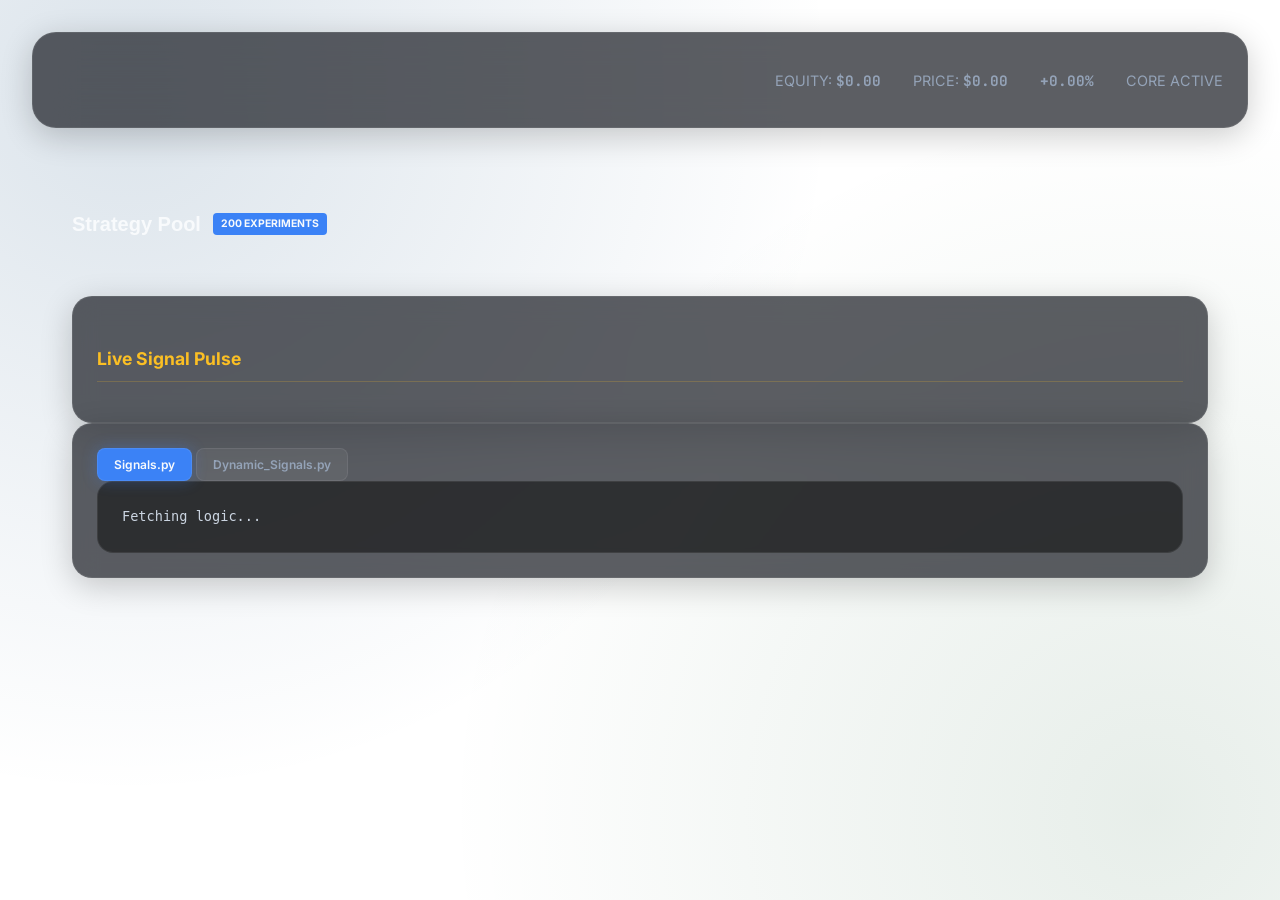
==== static/index.html @ 5e27ceee "feat: Institutional Quant Lab - Glassmorphic UI, 50+ Metrics, HF Scalping, De-complected Data" ====
<!DOCTYPE html>
<html lang="en">
<head>
    <meta charset="UTF-8">
    <meta name="viewport" content="width=device-width, initial-scale=1.0">
    <title>Institutional Trading Lab</title>
    <link rel="preconnect" href="https://fonts.googleapis.com">
    <link rel="preconnect" href="https://fonts.gstatic.com" crossorigin>
    <link href="https://fonts.googleapis.com/css2?family=Inter:wght@400;500;600;700;800&family=JetBrains+Mono:wght@400;700&display=swap" rel="stylesheet">
    <link rel="stylesheet" href="style.css">
</head>
<body>
    <div class="container">
        <header>
            <div class="logo">
                <h1>QuantLab<span>_Hickey</span></h1>
            </div>
            <div class="stats-bar">
                <div class="stat-item">EQUITY: <span id="balance-display">$0.00</span></div>
                <div class="stat-item">PRICE: <span id="last-price">$0.00</span></div>
                <div class="stat-item" id="price-change-container"><span id="price-change">+0.00%</span></div>
                <div class="stat-item" id="bot-status">CORE ACTIVE</div>
            </div>
        </header>

        <main>
            <section class="leaderboard">
                <div class="section-header">
                    <h2>Strategy Pool <span class="badge" id="experiment-badge">200 EXPERIMENTS</span></h2>
                </div>
                <div class="grid" id="experiment-list">
                    <!-- Strategy Cards injected here -->
                </div>
            </section>

            <div class="details-grid">
                <section class="panel glass pulse-monitor">
                    <h3>Live Signal Pulse</h3>
                    <div class="pulse-grid" id="pulse-grid">
                        <!-- Top signals pulsed here -->
                    </div>
                </section>

                <section class="panel glass code-monitor">
                    <div class="tabs">
                        <button class="tab-btn active" data-tab="static">Signals.py</button>
                        <button class="tab-btn" data-tab="dynamic">Dynamic_Signals.py</button>
                    </div>
                    <pre id="strategy-code">Fetching logic...</pre>
                </section>
            </div>
        </main>
    </div>

    <!-- Strategy Modal -->
    <div id="strategy-modal" class="modal">
        <div class="modal-content">
            <header class="modal-header">
                <h2 id="modal-title">Strategy Detail</h2>
                <button class="close-btn" id="close-modal">&times;</button>
            </header>
            <div class="modal-scroll">
                <div id="modal-stats"></div>
                <h3>Logic Architecture</h3>
                <pre id="modal-code"></pre>
            </div>
        </div>
    </div>

    <script src="app.js"></script>
</body>
</html>
---- static/style.css ----
:root {
    --bg-color: #0c0e12;
    --glass-bg: rgba(23, 27, 34, 0.7);
    --glass-border: rgba(255, 255, 255, 0.08);
    --accent-color: #3b82f6;
    --accent-glow: rgba(59, 130, 246, 0.3);
    --text-primary: #f8fafc;
    --text-secondary: #94a3b8;
    --success: #10b981;
    --danger: #ef4444;
}

* {
    margin: 0;
    padding: 0;
    box-sizing: border-box;
    font-family: 'Inter', sans-serif;
}

body {
    background-color: var(--bg-dark);
    color: var(--text-primary);
    font-family: 'Inter', -apple-system, system-ui, sans-serif;
    line-height: 1.6;
    overflow-x: hidden;
    background-image: 
        radial-gradient(circle at 10% 10%, oklch(40% 0.1 250 / 0.15) 0%, transparent 50%),
        radial-gradient(circle at 90% 90%, oklch(40% 0.1 150 / 0.1) 0%, transparent 50%);
    min-height: 100vh;
}

.container {
    max-width: 1400px;
    margin: 0 auto;
    padding: 2rem;
}

header {
    display: flex;
    justify-content: space-between;
    align-items: center;
    margin-bottom: 3rem;
    padding: 1.5rem;
    background: var(--glass-bg);
    backdrop-filter: blur(20px);
    border: 1px solid var(--glass-border);
    border-radius: 24px;
    box-shadow: 0 8px 32px oklch(0% 0 0 / 0.2);
}

h1 {
    font-size: 1.8rem;
    font-weight: 800;
    letter-spacing: -0.02em;
    background: linear-gradient(to right, var(--text-primary), var(--accent-blue));
    -webkit-background-clip: text;
    -webkit-text-fill-color: transparent;
}

.stats-bar {
    display: flex;
    gap: 2rem;
    font-size: 0.9rem;
    color: var(--text-secondary);
}

.stat-item span {
    color: var(--accent-blue);
    font-weight: 700;
    font-family: 'JetBrains Mono', monospace;
}

/* Strategy Grid */
.grid {
    display: grid;
    grid-template-columns: repeat(auto-fill, minmax(320px, 1fr));
    gap: 1.5rem;
}

.strategy-card {
    background: var(--glass-bg);
    backdrop-filter: blur(16px);
    border: 1px solid var(--glass-border);
    border-radius: 20px;
    padding: 1.5rem;
    transition: all 0.4s cubic-bezier(0.23, 1, 0.32, 1);
    cursor: pointer;
    position: relative;
    overflow: hidden;
}

.strategy-card:hover {
    transform: translateY(-8px) scale(1.02);
    border-color: var(--accent-blue);
    box-shadow: 0 12px 40px var(--glow-blue);
}

.strategy-card::before {
    content: '';
    position: absolute;
    top: 0; left: 0; width: 100%; height: 4px;
    background: linear-gradient(90deg, transparent, var(--accent-blue), transparent);
    opacity: 0;
    transition: opacity 0.3s;
}

.strategy-card:hover::before { opacity: 1; }

.card-header {
    display: flex;
    justify-content: space-between;
    align-items: center;
    margin-bottom: 1rem;
}

.card-header h3 {
    font-size: 1.1rem;
    font-weight: 700;
    color: var(--accent-blue);
}

.strategy-desc {
    font-size: 0.85rem;
    color: var(--text-secondary);
    margin-bottom: 1rem;
    display: -webkit-box;
    -webkit-line-clamp: 2;
    -webkit-box-orient: vertical;
    overflow: hidden;
}

.chart-mini {
    height: 40px;
    margin-bottom: 1rem;
    background: oklch(0% 0 0 / 0.1);
    border-radius: 8px;
}

.metrics {
    display: flex;
    justify-content: space-between;
    gap: 1rem;
}

.metric {
    display: flex;
    flex-direction: column;
}

.metric .label {
    font-size: 0.7rem;
    text-transform: uppercase;
    letter-spacing: 0.05em;
    color: var(--text-secondary);
}

.metric .value {
    font-size: 1rem;
    font-weight: 700;
    font-family: 'JetBrains Mono', monospace;
}

.pnl-pos { color: var(--accent-green); }
.pnl-neg { color: var(--accent-red); }

/* Pulse Indicators */
.pulse {
    width: 10px;
    height: 10px;
    border-radius: 50%;
    background: var(--text-secondary);
}

.pulse.buy { 
    background: var(--accent-green); 
    box-shadow: 0 0 12px var(--accent-green);
    animation: pulse-glow 1s infinite;
}

.pulse.sell { 
    background: var(--accent-red); 
    box-shadow: 0 0 12px var(--accent-red);
    animation: pulse-glow 1s infinite;
}

@keyframes pulse-glow {
    0% { transform: scale(1); opacity: 1; }
    50% { transform: scale(1.4); opacity: 0.6; }
    100% { transform: scale(1); opacity: 1; }
}

/* Modal */
.modal {
    display: none;
    position: fixed;
    top: 0; left: 0; width: 100%; height: 100%;
    background: oklch(0% 0 0 / 0.8);
    backdrop-filter: blur(10px);
    z-index: 1000;
}

.modal-content {
    background: var(--bg-dark);
    border: 1px solid var(--glass-border);
    border-radius: 32px;
    width: 90%;
    max-width: 900px;
    margin: 5vh auto;
    padding: 2.5rem;
    max-height: 90vh;
    display: flex;
    flex-direction: column;
}

.modal-header {
    display: flex;
    justify-content: space-between;
    align-items: center;
    margin-bottom: 2rem;
}

.modal-scroll {
    overflow-y: auto;
    padding-right: 1rem;
}

.stats-grid {
    display: grid;
    grid-template-columns: repeat(auto-fill, minmax(180px, 1fr));
    gap: 1rem;
    margin: 2rem 0;
}

.stat-card.mini {
    padding: 1rem;
    border-radius: 16px;
    background: var(--glass-bg);
}

pre {
    background: oklch(10% 0 0 / 0.5);
    padding: 1.5rem;
    border-radius: 16px;
    font-family: 'JetBrains Mono', monospace;
    font-size: 0.9rem;
    color: var(--accent-blue);
    overflow-x: auto;
    border: 1px solid var(--glass-border);
}

.close-btn {
    background: none;
    border: none;
    color: var(--text-secondary);
    font-size: 2rem;
    cursor: pointer;
}

@keyframes pulse {
    0% { opacity: 0.8; }
    50% { opacity: 1; }
    100% { opacity: 0.8; }
}

main {
    flex: 1;
    max-width: 1200px;
    width: 100%;
    margin: 0 auto;
    padding: 2rem;
    display: flex;
    flex-direction: column;
    gap: 2rem;
}

.glass {
    background: var(--glass-bg);
    backdrop-filter: blur(12px);
    border: 1px solid var(--glass-border);
    border-radius: 1.25rem;
    padding: 1.5rem;
    box-shadow: 0 8px 32px rgba(0, 0, 0, 0.2);
}

.hero-stats {
    display: grid;
    grid-template-columns: repeat(auto-fit, minmax(280px, 1fr));
    gap: 1.5rem;
}

.stat-card {
    display: flex;
    flex-direction: column;
    gap: 0.5rem;
}

.stat-card.highlight {
    border-color: rgba(59, 130, 246, 0.3);
    box-shadow: 0 8px 32px rgba(59, 130, 246, 0.1);
}

.label {
    font-size: 0.75rem;
    font-weight: 600;
    text-transform: uppercase;
    letter-spacing: 0.1em;
    color: var(--text-secondary);
}

.value {
    font-family: 'Outfit', sans-serif;
    font-size: 2.25rem;
    font-weight: 700;
    letter-spacing: -0.01em;
}

.change {
    font-size: 0.875rem;
    font-weight: 600;
}

.change.up { color: var(--success); }
.change.down { color: var(--danger); }

.experiment-tracker {
    display: flex;
    flex-direction: column;
    gap: 1.5rem;
}

.experiment-grid {
    display: grid;
    grid-template-columns: repeat(auto-fill, minmax(300px, 1fr));
    gap: 1.5rem;
    max-height: 800px;
    overflow-y: auto;
    padding-right: 1rem;
}

.experiment-card.top-performer {
    border-color: #fbbf24;
    box-shadow: 0 0 20px rgba(251, 191, 36, 0.15);
}

.rank-badge {
    position: absolute;
    top: -10px;
    left: -10px;
    background: #fbbf24;
    color: #0c0e12;
    font-weight: 800;
    font-size: 0.7rem;
    padding: 0.2rem 0.5rem;
    border-radius: 6px;
    box-shadow: 0 4px 12px rgba(251, 191, 36, 0.3);
}

.experiment-card {
    position: relative;
    transition: transform 0.3s ease, box-shadow 0.3s ease;
}

.experiment-card:hover {
    transform: translateY(-5px);
    box-shadow: 0 12px 48px rgba(0, 0, 0, 0.3);
}

.card-header {
    display: flex;
    justify-content: space-between;
    align-items: center;
    margin-bottom: 1.5rem;
}

.strategy-title {
    font-family: 'Outfit', sans-serif;
    font-size: 1.15rem;
    font-weight: 700;
}

.action-badge {
    font-size: 0.7rem;
    font-weight: 800;
    padding: 0.25rem 0.6rem;
    border-radius: 6px;
    letter-spacing: 0.05em;
}

.action-badge.buy { background: var(--success); color: white; box-shadow: 0 0 15px rgba(16, 185, 129, 0.4); }
.action-badge.sell { background: var(--danger); color: white; box-shadow: 0 0 15px rgba(239, 68, 68, 0.4); }
.action-badge.hold { background: rgba(255, 255, 255, 0.1); color: var(--text-secondary); }

.card-stats {
    display: grid;
    grid-template-columns: 1fr 1fr;
    gap: 1rem;
}

.card-stat {
    display: flex;
    flex-direction: column;
    gap: 0.25rem;
}

.stat-pnl {
    font-family: 'Outfit', sans-serif;
    font-size: 1.5rem;
    font-weight: 600;
}

.pnl-up { color: var(--success); }
.pnl-down { color: var(--danger); }

.grid-layout {
    display: grid;
    grid-template-columns: 1fr 1fr;
    gap: 1.5rem;
}

.strategy-panel {
    grid-column: span 2;
}

.code-tabs {
    display: flex;
    gap: 1rem;
    margin-bottom: 1rem;
}

.tab-btn {
    background: rgba(255, 255, 255, 0.05);
    border: 1px solid var(--glass-border);
    padding: 0.5rem 1rem;
    border-radius: 8px;
    color: var(--text-secondary);
    cursor: pointer;
    font-size: 0.75rem;
    font-weight: 600;
    transition: all 0.3s ease;
}

.tab-btn.active {
    background: var(--accent-color);
    color: var(--text-primary);
    box-shadow: 0 0 15px var(--accent-glow);
}

.code-viewer {
    background: rgba(0, 0, 0, 0.4);
    border-radius: 0.75rem;
    padding: 1rem;
    max-height: 400px;
    overflow-y: auto;
    border: 1px solid var(--glass-border);
}

#strategy-code {
    font-family: 'Monaco', 'Consolas', monospace;
    font-size: 0.85rem;
    color: #cbd5e1;
    white-space: pre-wrap;
    line-height: 1.6;
}

.badge.dynamic {
    background: linear-gradient(90deg, #8b5cf6, #3b82f6);
}

.raw-state-panel {
    grid-column: span 2;
}

h2 {
    font-family: 'Outfit', sans-serif;
    font-size: 1.25rem;
    margin-bottom: 1.5rem;
    display: flex;
    align-items: center;
    gap: 0.75rem;
}

.badge {
    font-size: 0.65rem;
    background: var(--accent-color);
    padding: 0.15rem 0.5rem;
    border-radius: 4px;
    text-transform: uppercase;
}

.signal-grid {
    display: flex;
    flex-direction: column;
    gap: 2rem;
}

.signal-item {
    display: flex;
    flex-direction: column;
    gap: 0.75rem;
}

.signal-gauge {
    height: 8px;
    background: rgba(255, 255, 255, 0.05);
    border-radius: 4px;
    overflow: hidden;
}

.gauge-fill {
    height: 100%;
    background: linear-gradient(90deg, var(--danger), var(--accent-color), var(--success));
    transition: width 1s cubic-bezier(0.4, 0, 0.2, 1);
}

.modal-stats-grid {
    display: grid;
    grid-template-columns: repeat(auto-fit, minmax(130px, 1fr));
    gap: 0.8rem;
    margin-bottom: 1.5rem;
}

.stat-card.mini {
    padding: 0.8rem;
    min-height: 60px;
}

.stat-card.full-width {
    grid-column: 1 / -1;
}

h3 {
    margin: 1.5rem 0 1rem 0;
    font-size: 1.1rem;
    color: #fbbf24;
    border-bottom: 1px solid rgba(251, 191, 36, 0.2);
    padding-bottom: 0.5rem;
}

.signal-value {
    font-family: 'Outfit', sans-serif;
    font-size: 1.5rem;
    font-weight: 600;
}

.trace-container {
    background: rgba(0, 0, 0, 0.3);
    border-radius: 0.75rem;
    padding: 1rem;
    max-height: 200px;
    overflow-y: auto;
}

pre {
    font-family: 'Monaco', 'Consolas', monospace;
    font-size: 0.8rem;
    color: #a5b4fc;
    white-space: pre-wrap;
    line-height: 1.5;
}

footer {
    padding: 2rem;
    text-align: center;
    border-top: 1px solid var(--glass-border);
    color: var(--text-secondary);
    font-size: 0.8rem;
    background: rgba(12, 14, 18, 0.5);
}

@media (max-width: 768px) {
    .grid-layout {
        grid-template-columns: 1fr;
    }
    .raw-state-panel {
        grid-column: span 1;
    }
}
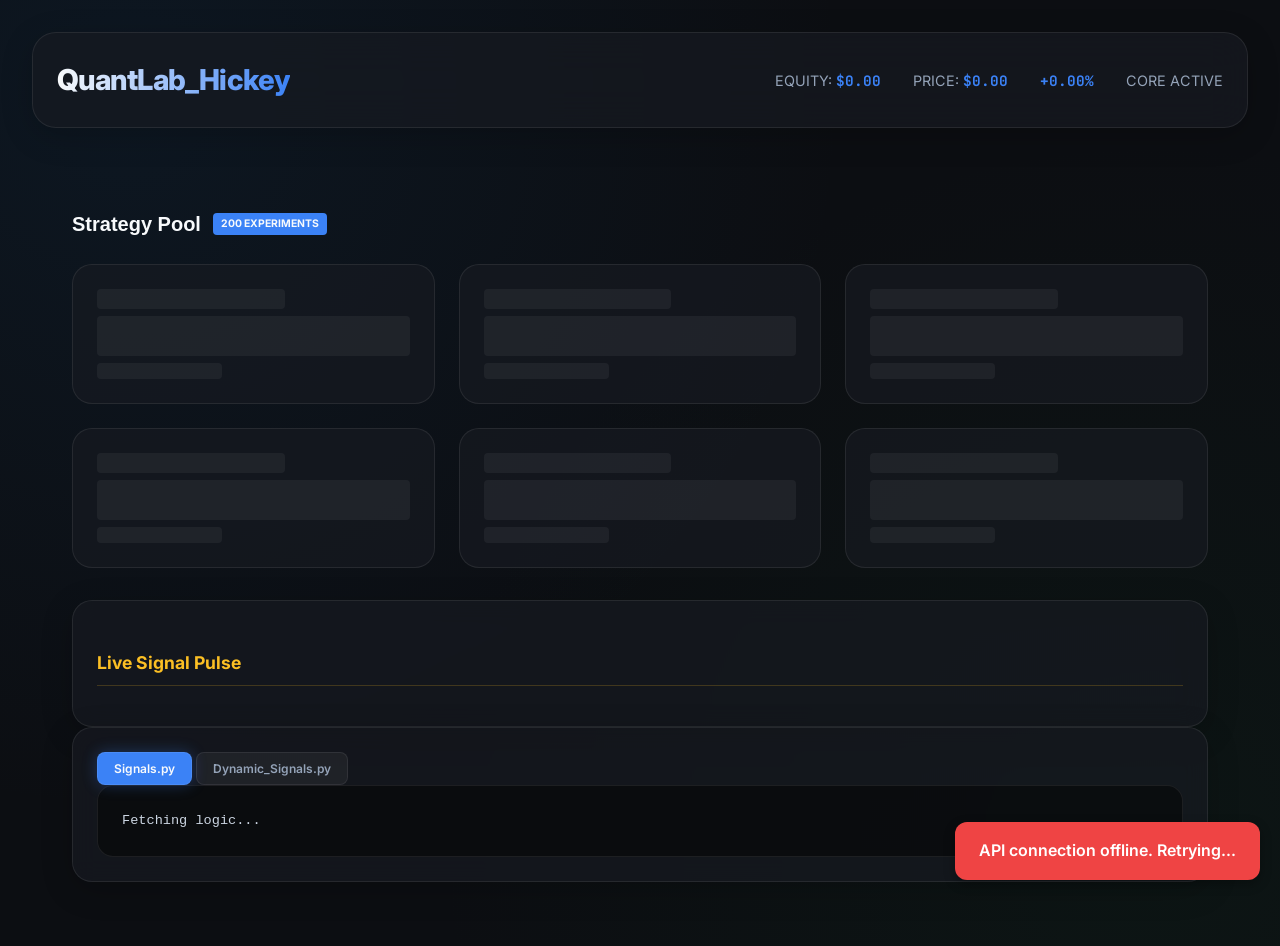
==== commit 4ac61a8e: "Implement Week 3 changes: Onboarding README.md & .env.example, GitHub Actions CI/CD test workflow, n" ====
--- a/static/index.html
+++ b/static/index.html
@@ -3,6 +3,7 @@
 <head>
     <meta charset="UTF-8">
     <meta name="viewport" content="width=device-width, initial-scale=1.0">
+    <meta name="description" content="Tradeer QuantLab Dashboard - Real-time cryptocurrency trading strategies, evolutionary strategy pool analytics, and signal code monitoring.">
     <title>Institutional Trading Lab</title>
     <link rel="preconnect" href="https://fonts.googleapis.com">
     <link rel="preconnect" href="https://fonts.gstatic.com" crossorigin>
@@ -30,6 +31,7 @@
                 </div>
                 <div class="grid" id="experiment-list">
                     <!-- Strategy Cards injected here -->
+                    <!-- Loading state skeleton cards can go here initially -->
                 </div>
             </section>
 
@@ -42,9 +44,9 @@
                 </section>
 
                 <section class="panel glass code-monitor">
-                    <div class="tabs">
-                        <button class="tab-btn active" data-tab="static">Signals.py</button>
-                        <button class="tab-btn" data-tab="dynamic">Dynamic_Signals.py</button>
+                    <div class="tabs" role="tablist">
+                        <button class="tab-btn active" role="tab" aria-selected="true" aria-controls="strategy-code" data-tab="static">Signals.py</button>
+                        <button class="tab-btn" role="tab" aria-selected="false" aria-controls="strategy-code" data-tab="dynamic">Dynamic_Signals.py</button>
                     </div>
                     <pre id="strategy-code">Fetching logic...</pre>
                 </section>
@@ -52,12 +54,12 @@
         </main>
     </div>
 
-    <!-- Strategy Modal -->
-    <div id="strategy-modal" class="modal">
+    <!-- Strategy Modal (HTML5 Dialog) -->
+    <dialog id="strategy-modal" class="modal">
         <div class="modal-content">
             <header class="modal-header">
                 <h2 id="modal-title">Strategy Detail</h2>
-                <button class="close-btn" id="close-modal">&times;</button>
+                <button class="close-btn" id="close-modal" aria-label="Close modal">&times;</button>
             </header>
             <div class="modal-scroll">
                 <div id="modal-stats"></div>
@@ -65,7 +67,7 @@
                 <pre id="modal-code"></pre>
             </div>
         </div>
-    </div>
+    </dialog>
 
     <script src="app.js"></script>
 </body>
--- a/static/style.css
+++ b/static/style.css
@@ -1,13 +1,18 @@
 :root {
     --bg-color: #0c0e12;
+    --bg-dark: #0c0e12;
     --glass-bg: rgba(23, 27, 34, 0.7);
     --glass-border: rgba(255, 255, 255, 0.08);
     --accent-color: #3b82f6;
+    --accent-blue: #3b82f6;
     --accent-glow: rgba(59, 130, 246, 0.3);
+    --glow-blue: rgba(59, 130, 246, 0.3);
     --text-primary: #f8fafc;
     --text-secondary: #94a3b8;
     --success: #10b981;
+    --accent-green: #10b981;
     --danger: #ef4444;
+    --accent-red: #ef4444;
 }
 
 * {
@@ -190,13 +195,19 @@
 }
 
 /* Modal */
-.modal {
-    display: none;
-    position: fixed;
-    top: 0; left: 0; width: 100%; height: 100%;
+dialog.modal {
+    background: transparent;
+    border: none;
+    padding: 0;
+    margin: auto;
+    max-width: 900px;
+    width: 90%;
+    color: var(--text-primary);
+}
+
+dialog.modal::backdrop {
     background: oklch(0% 0 0 / 0.8);
     backdrop-filter: blur(10px);
-    z-index: 1000;
 }
 
 .modal-content {
@@ -537,7 +548,7 @@
 }
 
 .signal-value {
-    font-family: 'Outfit', sans-serif;
+    font-family: 'Inter', sans-serif;
     font-size: 1.5rem;
     font-weight: 600;
 }
@@ -567,6 +578,17 @@
     background: rgba(12, 14, 18, 0.5);
 }
 
+dialog::backdrop {
+    background: rgba(0, 0, 0, 0.7);
+}
+
+dialog {
+    background: var(--bg-dark);
+    border: 1px solid var(--glass-border);
+    border-radius: 12px;
+    color: var(--text-primary);
+}
+
 @media (max-width: 768px) {
     .grid-layout {
         grid-template-columns: 1fr;
@@ -575,3 +597,54 @@
         grid-column: span 1;
     }
 }
+
+/* Tab/Focus Accessibility outline indicator */
+.tab-btn:focus-visible, .strategy-card:focus-visible, .close-btn:focus-visible {
+    outline: 2px solid var(--accent-blue);
+    outline-offset: 4px;
+}
+
+/* Skeleton Loading Loader Styles */
+.skeleton-card {
+    background: var(--glass-bg);
+    border: 1px solid var(--glass-border);
+    border-radius: 20px;
+    padding: 1.5rem;
+    height: 140px;
+    display: flex;
+    flex-direction: column;
+    justify-content: space-between;
+    position: relative;
+    overflow: hidden;
+}
+
+.skeleton-line {
+    background: rgba(255, 255, 255, 0.05);
+    height: 16px;
+    border-radius: 4px;
+    position: relative;
+    overflow: hidden;
+}
+
+.skeleton-line.title { width: 60%; height: 20px; }
+.skeleton-line.chart { width: 100%; height: 40px; }
+.skeleton-line.metric { width: 40%; }
+
+.skeleton-line::after {
+    content: "";
+    position: absolute;
+    top: 0; right: 0; bottom: 0; left: 0;
+    transform: translateX(-100%);
+    background-image: linear-gradient(
+        90deg,
+        rgba(255, 255, 255, 0) 0%,
+        rgba(255, 255, 255, 0.05) 20%,
+        rgba(255, 255, 255, 0.1) 60%,
+        rgba(255, 255, 255, 0) 100%
+    );
+    animation: shimmer 1.5s infinite;
+}
+
+@keyframes shimmer {
+    100% { transform: translateX(100%); }
+}
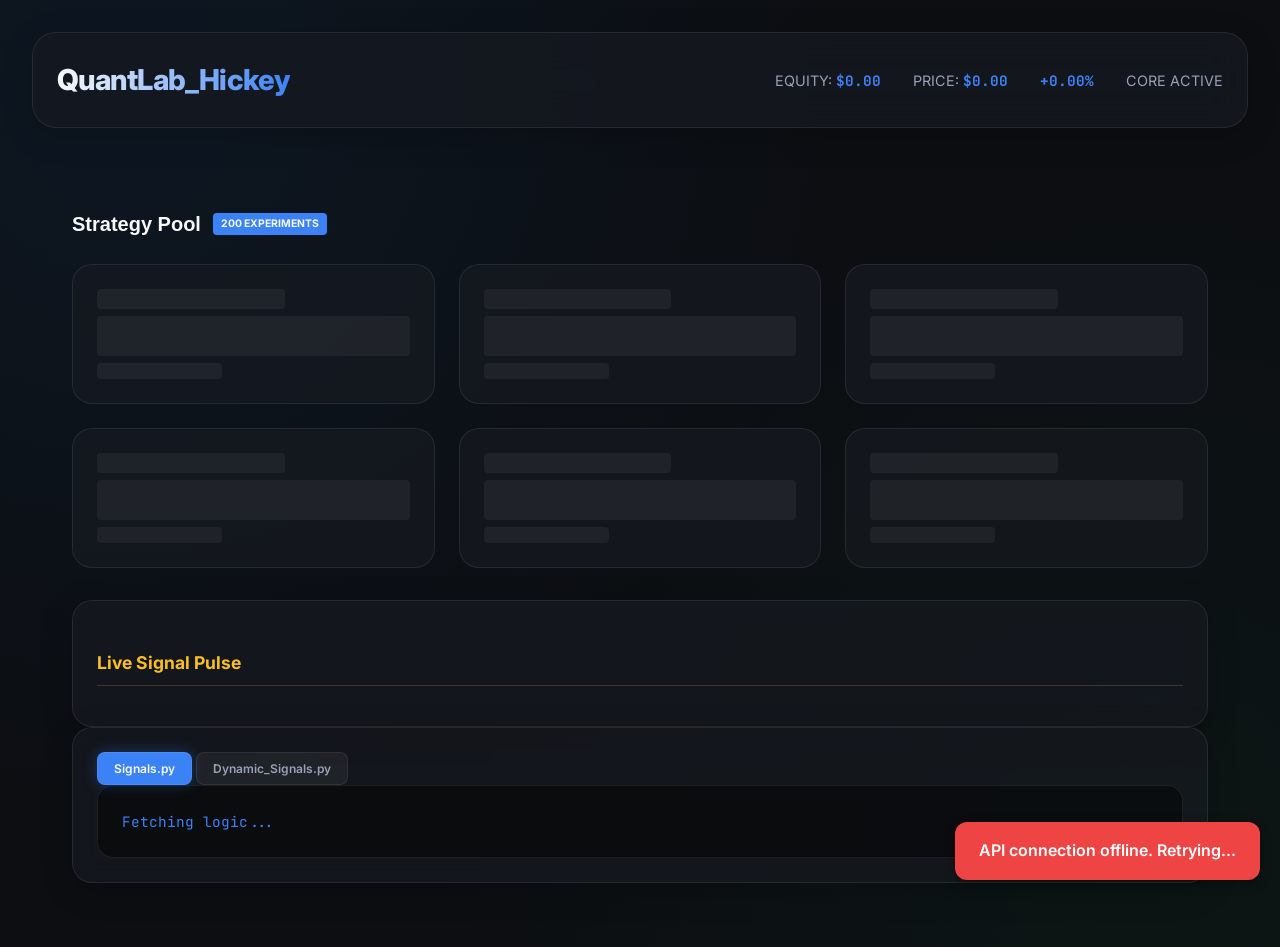
==== commit 2f619f41: "feat: restore API auth, sandbox safety, atomic log persistence, and update Babashka tests" ====
--- a/static/index.html
+++ b/static/index.html
@@ -5,12 +5,20 @@
     <meta name="viewport" content="width=device-width, initial-scale=1.0">
     <meta name="description" content="Tradeer QuantLab Dashboard - Real-time cryptocurrency trading strategies, evolutionary strategy pool analytics, and signal code monitoring.">
     <title>Institutional Trading Lab</title>
+    <link rel="icon" href="data:image/svg+xml,<svg xmlns=%22http://www.w3.org/2000/svg%22 viewBox=%220 0 100 100%22><text y=%22.9em%22 font-size=%2290%22>📈</text></svg>">
     <link rel="preconnect" href="https://fonts.googleapis.com">
     <link rel="preconnect" href="https://fonts.gstatic.com" crossorigin>
     <link href="https://fonts.googleapis.com/css2?family=Inter:wght@400;500;600;700;800&family=JetBrains+Mono:wght@400;700&display=swap" rel="stylesheet">
     <link rel="stylesheet" href="style.css">
 </head>
 <body>
+    <noscript>
+        <div style="padding: 2rem; text-align: center; color: #f8fafc; background: #0c0e12; min-height: 100vh;">
+            <h1>JavaScript Required</h1>
+            <p>This dashboard requires JavaScript to display real-time trading data. Please enable JavaScript in your browser settings.</p>
+        </div>
+    </noscript>
+
     <div class="container">
         <header>
             <div class="logo">
@@ -31,7 +39,6 @@
                 </div>
                 <div class="grid" id="experiment-list">
                     <!-- Strategy Cards injected here -->
-                    <!-- Loading state skeleton cards can go here initially -->
                 </div>
             </section>
 
@@ -44,11 +51,11 @@
                 </section>
 
                 <section class="panel glass code-monitor">
-                    <div class="tabs" role="tablist">
-                        <button class="tab-btn active" role="tab" aria-selected="true" aria-controls="strategy-code" data-tab="static">Signals.py</button>
-                        <button class="tab-btn" role="tab" aria-selected="false" aria-controls="strategy-code" data-tab="dynamic">Dynamic_Signals.py</button>
+                    <div class="tabs" role="tablist" aria-label="Signal code tabs">
+                        <button class="tab-btn active" role="tab" aria-selected="true" aria-controls="strategy-code-panel" data-tab="static">Signals.py</button>
+                        <button class="tab-btn" role="tab" aria-selected="false" aria-controls="strategy-code-panel" data-tab="dynamic">Dynamic_Signals.py</button>
                     </div>
-                    <pre id="strategy-code">Fetching logic...</pre>
+                    <pre id="strategy-code" role="tabpanel" aria-labelledby="strategy-code-panel">Fetching logic...</pre>
                 </section>
             </div>
         </main>
--- a/static/style.css
+++ b/static/style.css
@@ -67,6 +67,7 @@
     gap: 2rem;
     font-size: 0.9rem;
     color: var(--text-secondary);
+    flex-wrap: wrap;
 }
 
 .stat-item span {
@@ -115,23 +116,13 @@
     display: flex;
     justify-content: space-between;
     align-items: center;
-    margin-bottom: 1rem;
+    margin-bottom: 1.5rem;
 }
 
 .card-header h3 {
     font-size: 1.1rem;
     font-weight: 700;
     color: var(--accent-blue);
-}
-
-.strategy-desc {
-    font-size: 0.85rem;
-    color: var(--text-secondary);
-    margin-bottom: 1rem;
-    display: -webkit-box;
-    -webkit-line-clamp: 2;
-    -webkit-box-orient: vertical;
-    overflow: hidden;
 }
 
 .chart-mini {
@@ -244,19 +235,22 @@
 
 .stat-card.mini {
     padding: 1rem;
+    min-height: 60px;
     border-radius: 16px;
     background: var(--glass-bg);
 }
 
-pre {
+pre, #strategy-code {
     background: oklch(10% 0 0 / 0.5);
     padding: 1.5rem;
     border-radius: 16px;
-    font-family: 'JetBrains Mono', monospace;
+    font-family: 'JetBrains Mono', 'Monaco', 'Consolas', monospace;
     font-size: 0.9rem;
     color: var(--accent-blue);
     overflow-x: auto;
     border: 1px solid var(--glass-border);
+    white-space: pre-wrap;
+    line-height: 1.6;
 }
 
 .close-btn {
@@ -267,12 +261,6 @@
     cursor: pointer;
 }
 
-@keyframes pulse {
-    0% { opacity: 0.8; }
-    50% { opacity: 1; }
-    100% { opacity: 0.8; }
-}
-
 main {
     flex: 1;
     max-width: 1200px;
@@ -293,23 +281,6 @@
     box-shadow: 0 8px 32px rgba(0, 0, 0, 0.2);
 }
 
-.hero-stats {
-    display: grid;
-    grid-template-columns: repeat(auto-fit, minmax(280px, 1fr));
-    gap: 1.5rem;
-}
-
-.stat-card {
-    display: flex;
-    flex-direction: column;
-    gap: 0.5rem;
-}
-
-.stat-card.highlight {
-    border-color: rgba(59, 130, 246, 0.3);
-    box-shadow: 0 8px 32px rgba(59, 130, 246, 0.1);
-}
-
 .label {
     font-size: 0.75rem;
     font-weight: 600;
@@ -325,119 +296,40 @@
     letter-spacing: -0.01em;
 }
 
-.change {
-    font-size: 0.875rem;
-    font-weight: 600;
-}
-
-.change.up { color: var(--success); }
-.change.down { color: var(--danger); }
-
-.experiment-tracker {
-    display: flex;
-    flex-direction: column;
-    gap: 1.5rem;
-}
-
-.experiment-grid {
-    display: grid;
-    grid-template-columns: repeat(auto-fill, minmax(300px, 1fr));
-    gap: 1.5rem;
-    max-height: 800px;
-    overflow-y: auto;
-    padding-right: 1rem;
-}
-
-.experiment-card.top-performer {
-    border-color: #fbbf24;
-    box-shadow: 0 0 20px rgba(251, 191, 36, 0.15);
-}
-
-.rank-badge {
-    position: absolute;
-    top: -10px;
-    left: -10px;
-    background: #fbbf24;
-    color: #0c0e12;
-    font-weight: 800;
-    font-size: 0.7rem;
-    padding: 0.2rem 0.5rem;
-    border-radius: 6px;
-    box-shadow: 0 4px 12px rgba(251, 191, 36, 0.3);
-}
-
-.experiment-card {
-    position: relative;
-    transition: transform 0.3s ease, box-shadow 0.3s ease;
-}
-
-.experiment-card:hover {
-    transform: translateY(-5px);
-    box-shadow: 0 12px 48px rgba(0, 0, 0, 0.3);
-}
-
-.card-header {
-    display: flex;
-    justify-content: space-between;
+h2 {
+    font-family: 'Outfit', sans-serif;
+    font-size: 1.25rem;
+    margin-bottom: 1.5rem;
+    display: flex;
     align-items: center;
-    margin-bottom: 1.5rem;
-}
-
-.strategy-title {
-    font-family: 'Outfit', sans-serif;
-    font-size: 1.15rem;
-    font-weight: 700;
-}
-
-.action-badge {
-    font-size: 0.7rem;
-    font-weight: 800;
-    padding: 0.25rem 0.6rem;
-    border-radius: 6px;
-    letter-spacing: 0.05em;
-}
-
-.action-badge.buy { background: var(--success); color: white; box-shadow: 0 0 15px rgba(16, 185, 129, 0.4); }
-.action-badge.sell { background: var(--danger); color: white; box-shadow: 0 0 15px rgba(239, 68, 68, 0.4); }
-.action-badge.hold { background: rgba(255, 255, 255, 0.1); color: var(--text-secondary); }
-
-.card-stats {
-    display: grid;
-    grid-template-columns: 1fr 1fr;
-    gap: 1rem;
-}
-
-.card-stat {
-    display: flex;
-    flex-direction: column;
-    gap: 0.25rem;
-}
-
-.stat-pnl {
-    font-family: 'Outfit', sans-serif;
-    font-size: 1.5rem;
-    font-weight: 600;
-}
-
-.pnl-up { color: var(--success); }
-.pnl-down { color: var(--danger); }
-
-.grid-layout {
-    display: grid;
-    grid-template-columns: 1fr 1fr;
-    gap: 1.5rem;
-}
-
-.strategy-panel {
-    grid-column: span 2;
-}
-
-.code-tabs {
-    display: flex;
-    gap: 1rem;
-    margin-bottom: 1rem;
-}
-
+    gap: 0.75rem;
+}
+
+.badge {
+    font-size: 0.65rem;
+    background: var(--accent-color);
+    padding: 0.15rem 0.5rem;
+    border-radius: 4px;
+    text-transform: uppercase;
+}
+
+h3 {
+    margin: 1.5rem 0 1rem 0;
+    font-size: 1.1rem;
+    color: #fbbf24;
+    border-bottom: 1px solid rgba(251, 191, 36, 0.2);
+    padding-bottom: 0.5rem;
+}
+
+/* Tab/Focus Accessibility */
+.tab-btn:focus-visible,
+.strategy-card:focus-visible,
+.close-btn:focus-visible {
+    outline: 2px solid var(--accent-blue);
+    outline-offset: 4px;
+}
+
+/* Tabs */
 .tab-btn {
     background: rgba(255, 255, 255, 0.05);
     border: 1px solid var(--glass-border);
@@ -456,155 +348,7 @@
     box-shadow: 0 0 15px var(--accent-glow);
 }
 
-.code-viewer {
-    background: rgba(0, 0, 0, 0.4);
-    border-radius: 0.75rem;
-    padding: 1rem;
-    max-height: 400px;
-    overflow-y: auto;
-    border: 1px solid var(--glass-border);
-}
-
-#strategy-code {
-    font-family: 'Monaco', 'Consolas', monospace;
-    font-size: 0.85rem;
-    color: #cbd5e1;
-    white-space: pre-wrap;
-    line-height: 1.6;
-}
-
-.badge.dynamic {
-    background: linear-gradient(90deg, #8b5cf6, #3b82f6);
-}
-
-.raw-state-panel {
-    grid-column: span 2;
-}
-
-h2 {
-    font-family: 'Outfit', sans-serif;
-    font-size: 1.25rem;
-    margin-bottom: 1.5rem;
-    display: flex;
-    align-items: center;
-    gap: 0.75rem;
-}
-
-.badge {
-    font-size: 0.65rem;
-    background: var(--accent-color);
-    padding: 0.15rem 0.5rem;
-    border-radius: 4px;
-    text-transform: uppercase;
-}
-
-.signal-grid {
-    display: flex;
-    flex-direction: column;
-    gap: 2rem;
-}
-
-.signal-item {
-    display: flex;
-    flex-direction: column;
-    gap: 0.75rem;
-}
-
-.signal-gauge {
-    height: 8px;
-    background: rgba(255, 255, 255, 0.05);
-    border-radius: 4px;
-    overflow: hidden;
-}
-
-.gauge-fill {
-    height: 100%;
-    background: linear-gradient(90deg, var(--danger), var(--accent-color), var(--success));
-    transition: width 1s cubic-bezier(0.4, 0, 0.2, 1);
-}
-
-.modal-stats-grid {
-    display: grid;
-    grid-template-columns: repeat(auto-fit, minmax(130px, 1fr));
-    gap: 0.8rem;
-    margin-bottom: 1.5rem;
-}
-
-.stat-card.mini {
-    padding: 0.8rem;
-    min-height: 60px;
-}
-
-.stat-card.full-width {
-    grid-column: 1 / -1;
-}
-
-h3 {
-    margin: 1.5rem 0 1rem 0;
-    font-size: 1.1rem;
-    color: #fbbf24;
-    border-bottom: 1px solid rgba(251, 191, 36, 0.2);
-    padding-bottom: 0.5rem;
-}
-
-.signal-value {
-    font-family: 'Inter', sans-serif;
-    font-size: 1.5rem;
-    font-weight: 600;
-}
-
-.trace-container {
-    background: rgba(0, 0, 0, 0.3);
-    border-radius: 0.75rem;
-    padding: 1rem;
-    max-height: 200px;
-    overflow-y: auto;
-}
-
-pre {
-    font-family: 'Monaco', 'Consolas', monospace;
-    font-size: 0.8rem;
-    color: #a5b4fc;
-    white-space: pre-wrap;
-    line-height: 1.5;
-}
-
-footer {
-    padding: 2rem;
-    text-align: center;
-    border-top: 1px solid var(--glass-border);
-    color: var(--text-secondary);
-    font-size: 0.8rem;
-    background: rgba(12, 14, 18, 0.5);
-}
-
-dialog::backdrop {
-    background: rgba(0, 0, 0, 0.7);
-}
-
-dialog {
-    background: var(--bg-dark);
-    border: 1px solid var(--glass-border);
-    border-radius: 12px;
-    color: var(--text-primary);
-}
-
-@media (max-width: 768px) {
-    .grid-layout {
-        grid-template-columns: 1fr;
-    }
-    .raw-state-panel {
-        grid-column: span 1;
-    }
-}
-
-/* Tab/Focus Accessibility outline indicator */
-.tab-btn:focus-visible, .strategy-card:focus-visible, .close-btn:focus-visible {
-    outline: 2px solid var(--accent-blue);
-    outline-offset: 4px;
-}
-
-/* Skeleton Loading Loader Styles */
+/* Skeleton Loading */
 .skeleton-card {
     background: var(--glass-bg);
     border: 1px solid var(--glass-border);
@@ -648,3 +392,27 @@
 @keyframes shimmer {
     100% { transform: translateX(100%); }
 }
+
+/* Reduce motion for accessibility */
+@media (prefers-reduced-motion: reduce) {
+    .strategy-card {
+        transition: none;
+    }
+    .strategy-card:hover {
+        transform: none;
+    }
+    .pulse.buy, .pulse.sell {
+        animation: none;
+    }
+    .skeleton-line::after {
+        animation: none;
+    }
+}
+
+/* Responsive */
+@media (max-width: 768px) {
+    .container { padding: 1rem; }
+    header { flex-direction: column; gap: 1rem; text-align: center; }
+    .stats-bar { justify-content: center; }
+    .grid { grid-template-columns: 1fr; }
+}
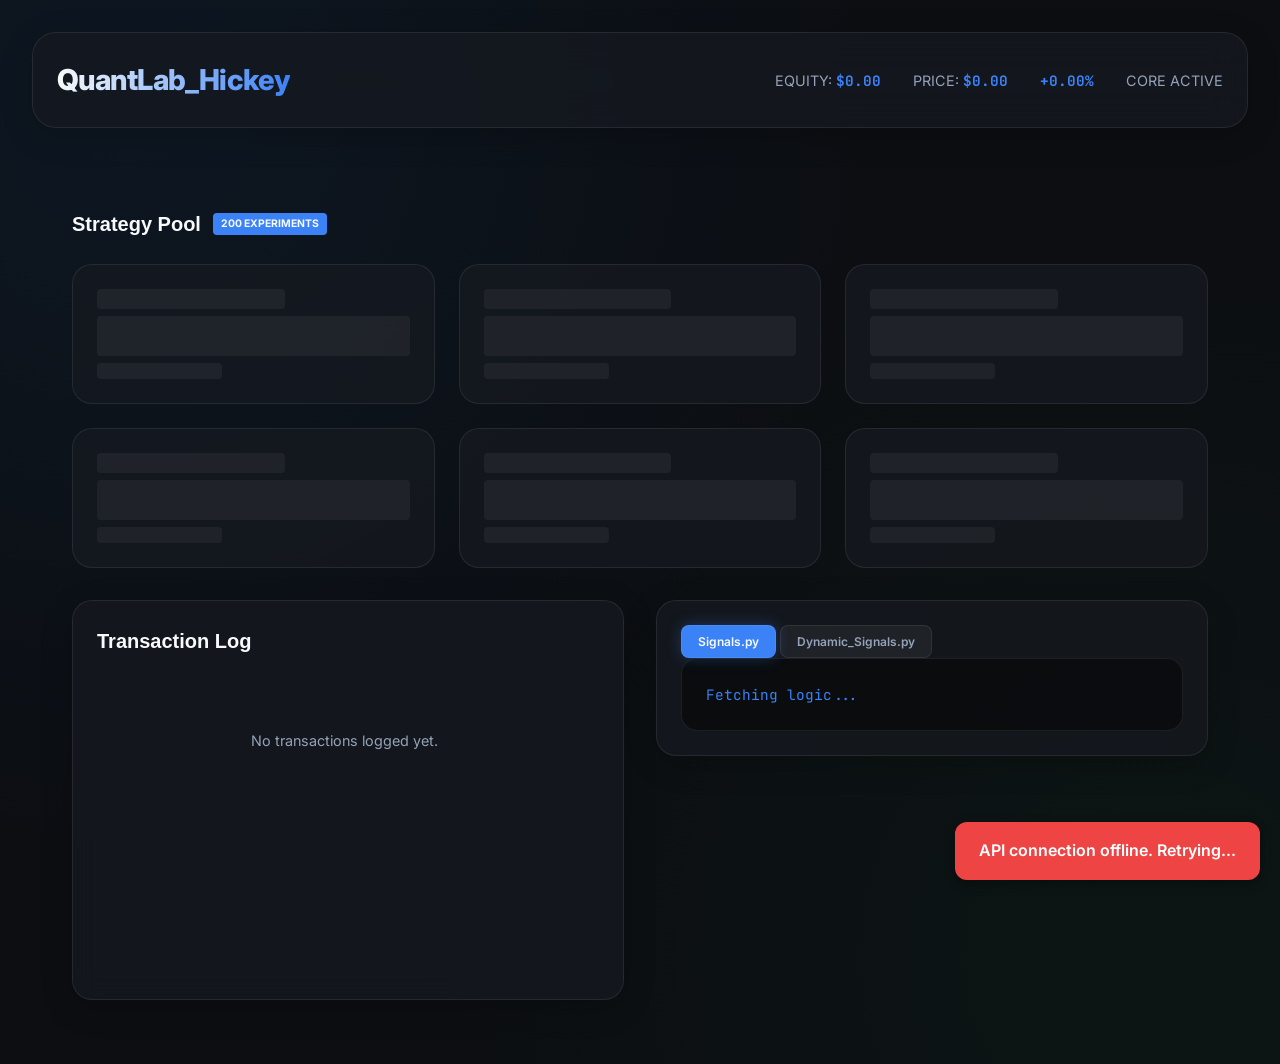
==== commit 13f17475: "feat: add persisted transaction log and UI dashboard rendering" ====
--- a/static/index.html
+++ b/static/index.html
@@ -43,10 +43,10 @@
             </section>
 
             <div class="details-grid">
-                <section class="panel glass pulse-monitor">
-                    <h3>Live Signal Pulse</h3>
-                    <div class="pulse-grid" id="pulse-grid">
-                        <!-- Top signals pulsed here -->
+                <section class="panel glass transaction-panel">
+                    <h2>Transaction Log</h2>
+                    <div class="transaction-container" id="transaction-log">
+                        <div class="no-transactions">No transactions logged yet.</div>
                     </div>
                 </section>
 
--- a/static/style.css
+++ b/static/style.css
@@ -416,3 +416,105 @@
     .stats-bar { justify-content: center; }
     .grid { grid-template-columns: 1fr; }
 }
+
+/* Details Grid & Panels Layout */
+.details-grid {
+    display: grid;
+    grid-template-columns: 1fr 1fr;
+    gap: 2rem;
+    align-items: start;
+}
+
+.transaction-panel {
+    display: flex;
+    flex-direction: column;
+    min-height: 400px;
+}
+
+.transaction-container {
+    max-height: 380px;
+    overflow-y: auto;
+    display: flex;
+    flex-direction: column;
+    gap: 0.75rem;
+    padding-right: 0.5rem;
+}
+
+.no-transactions {
+    color: var(--text-secondary);
+    font-size: 0.9rem;
+    text-align: center;
+    padding: 3rem;
+}
+
+.transaction-row {
+    display: flex;
+    justify-content: space-between;
+    align-items: center;
+    background: rgba(255, 255, 255, 0.02);
+    border: 1px solid var(--glass-border);
+    border-radius: 12px;
+    padding: 0.75rem 1rem;
+    font-size: 0.85rem;
+    transition: background 0.2s ease;
+}
+
+.transaction-row:hover {
+    background: rgba(255, 255, 255, 0.04);
+}
+
+.transaction-details {
+    display: flex;
+    flex-direction: column;
+    gap: 0.2rem;
+}
+
+.transaction-strategy {
+    font-weight: 700;
+    color: var(--text-primary);
+}
+
+.transaction-meta {
+    font-size: 0.7rem;
+    color: var(--text-secondary);
+}
+
+.transaction-price-info {
+    display: flex;
+    flex-direction: column;
+    align-items: flex-end;
+    gap: 0.2rem;
+    font-family: 'JetBrains Mono', monospace;
+}
+
+.transaction-side {
+    font-weight: 800;
+    font-size: 0.7rem;
+    padding: 0.15rem 0.4rem;
+    border-radius: 6px;
+    text-transform: uppercase;
+    letter-spacing: 0.05em;
+}
+
+.transaction-side.buy {
+    color: var(--accent-green);
+    background: rgba(16, 185, 129, 0.1);
+    box-shadow: 0 0 10px rgba(16, 185, 129, 0.05);
+}
+
+.transaction-side.sell {
+    color: var(--accent-red);
+    background: rgba(239, 68, 68, 0.1);
+    box-shadow: 0 0 10px rgba(239, 68, 68, 0.05);
+}
+
+.transaction-price {
+    font-weight: 700;
+    color: var(--accent-blue);
+}
+
+@media (max-width: 992px) {
+    .details-grid {
+        grid-template-columns: 1fr;
+    }
+}
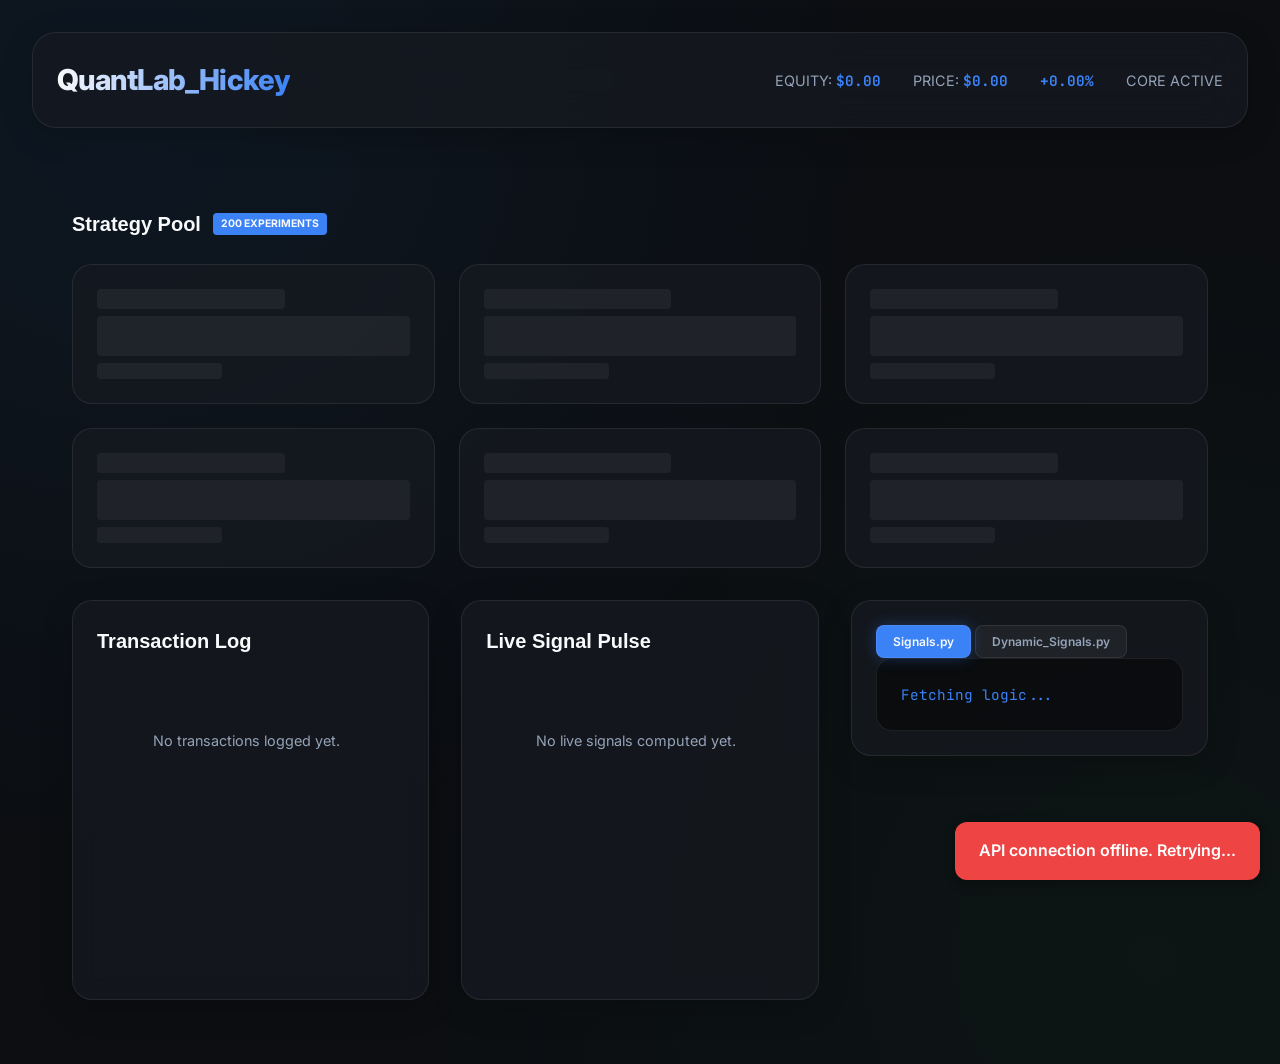
==== commit 30c0d5cc: "feat: implement Live Signal Pulse panel and 3-column details grid" ====
--- a/static/index.html
+++ b/static/index.html
@@ -50,6 +50,13 @@
                     </div>
                 </section>
 
+                <section class="panel glass pulse-monitor">
+                    <h2>Live Signal Pulse</h2>
+                    <div class="pulse-grid" id="pulse-grid">
+                        <div class="no-signals">No live signals computed yet.</div>
+                    </div>
+                </section>
+
                 <section class="panel glass code-monitor">
                     <div class="tabs" role="tablist" aria-label="Signal code tabs">
                         <button class="tab-btn active" role="tab" aria-selected="true" aria-controls="strategy-code-panel" data-tab="static">Signals.py</button>
--- a/static/style.css
+++ b/static/style.css
@@ -420,18 +420,18 @@
 /* Details Grid & Panels Layout */
 .details-grid {
     display: grid;
-    grid-template-columns: 1fr 1fr;
+    grid-template-columns: repeat(3, minmax(0, 1fr));
     gap: 2rem;
     align-items: start;
 }
 
-.transaction-panel {
+.transaction-panel, .pulse-monitor {
     display: flex;
     flex-direction: column;
     min-height: 400px;
 }
 
-.transaction-container {
+.transaction-container, .pulse-grid {
     max-height: 380px;
     overflow-y: auto;
     display: flex;
@@ -440,7 +440,7 @@
     padding-right: 0.5rem;
 }
 
-.no-transactions {
+.no-transactions, .no-signals {
     color: var(--text-secondary);
     font-size: 0.9rem;
     text-align: center;
@@ -513,7 +513,59 @@
     color: var(--accent-blue);
 }
 
-@media (max-width: 992px) {
+/* Live Signal Pulse Panel */
+.signal-item {
+    display: flex;
+    flex-direction: column;
+    gap: 0.5rem;
+    background: rgba(255, 255, 255, 0.02);
+    border: 1px solid var(--glass-border);
+    border-radius: 12px;
+    padding: 0.75rem 1rem;
+}
+
+.signal-header {
+    display: flex;
+    justify-content: space-between;
+    align-items: center;
+}
+
+.signal-name {
+    font-size: 0.8rem;
+    font-weight: 700;
+    color: var(--text-secondary);
+    letter-spacing: 0.05em;
+}
+
+.signal-val {
+    font-family: 'JetBrains Mono', monospace;
+    font-size: 0.95rem;
+    font-weight: 700;
+    color: var(--accent-blue);
+}
+
+.signal-gauge {
+    height: 6px;
+    background: rgba(255, 255, 255, 0.05);
+    border-radius: 3px;
+    overflow: hidden;
+    margin-top: 0.25rem;
+}
+
+.gauge-fill {
+    height: 100%;
+    background: linear-gradient(90deg, var(--danger), var(--accent-color), var(--success));
+    border-radius: 3px;
+    transition: width 0.5s ease-in-out;
+}
+
+@media (max-width: 1200px) {
+    .details-grid {
+        grid-template-columns: repeat(2, minmax(0, 1fr));
+    }
+}
+
+@media (max-width: 900px) {
     .details-grid {
         grid-template-columns: 1fr;
     }
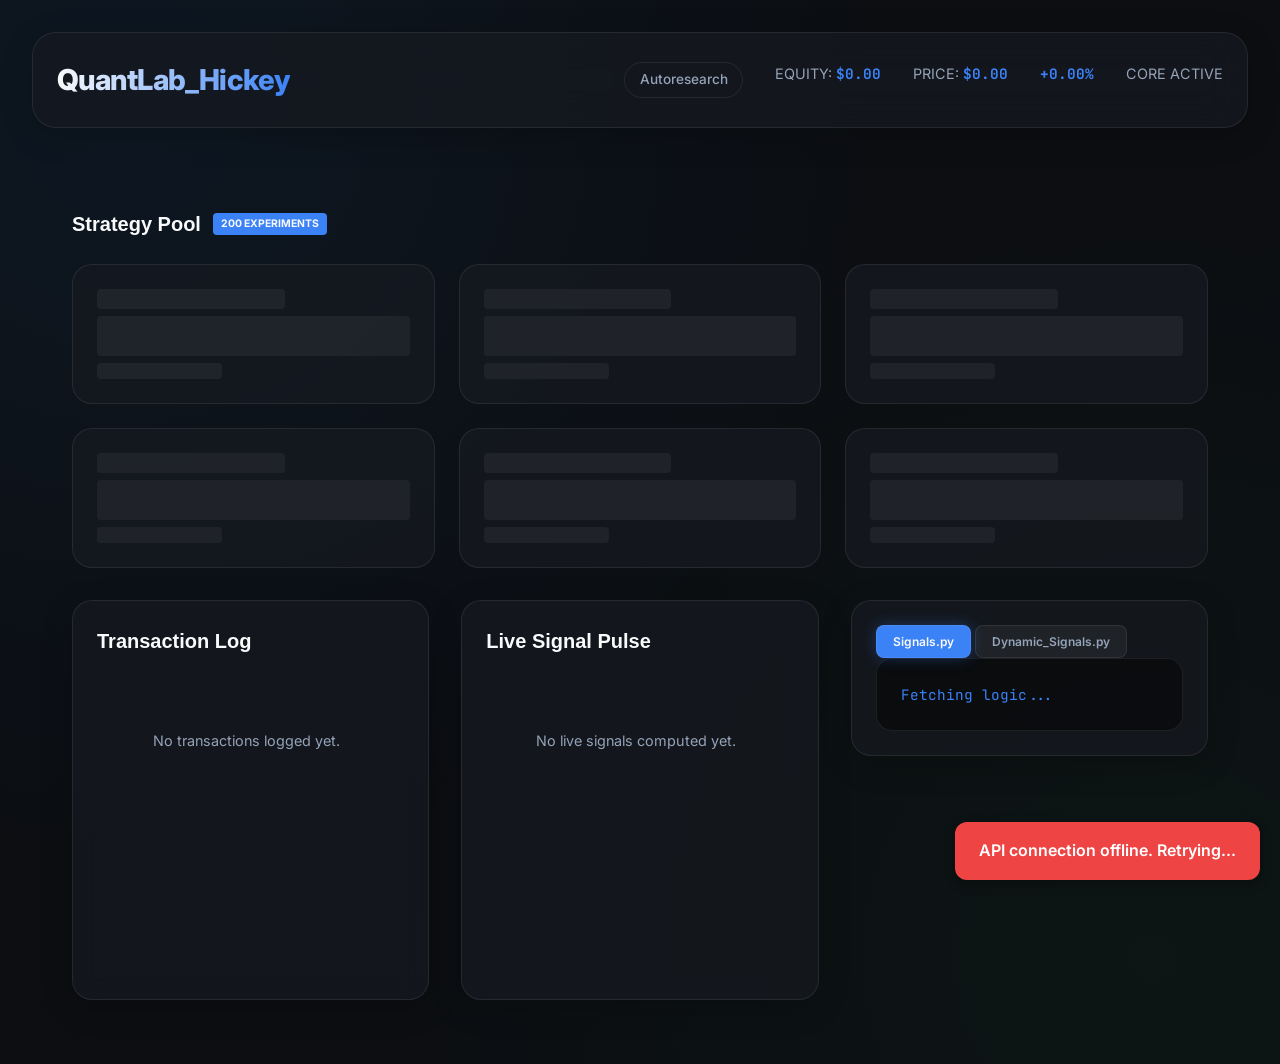
==== commit f0e2c08d: "feat: autoresearch dashboard at /static/autoresearch.html - New GET /api/autoresearch/state: returns" ====
--- a/static/index.html
+++ b/static/index.html
@@ -25,6 +25,7 @@
                 <h1>QuantLab<span>_Hickey</span></h1>
             </div>
             <div class="stats-bar">
+                <a href="/static/autoresearch.html" style="color: var(--text-secondary); text-decoration: none; padding: 0.4rem 0.9rem; border-radius: 999px; font-size: 0.85rem; font-weight: 500; border: 1px solid var(--glass-border);">Autoresearch</a>
                 <div class="stat-item">EQUITY: <span id="balance-display">$0.00</span></div>
                 <div class="stat-item">PRICE: <span id="last-price">$0.00</span></div>
                 <div class="stat-item" id="price-change-container"><span id="price-change">+0.00%</span></div>
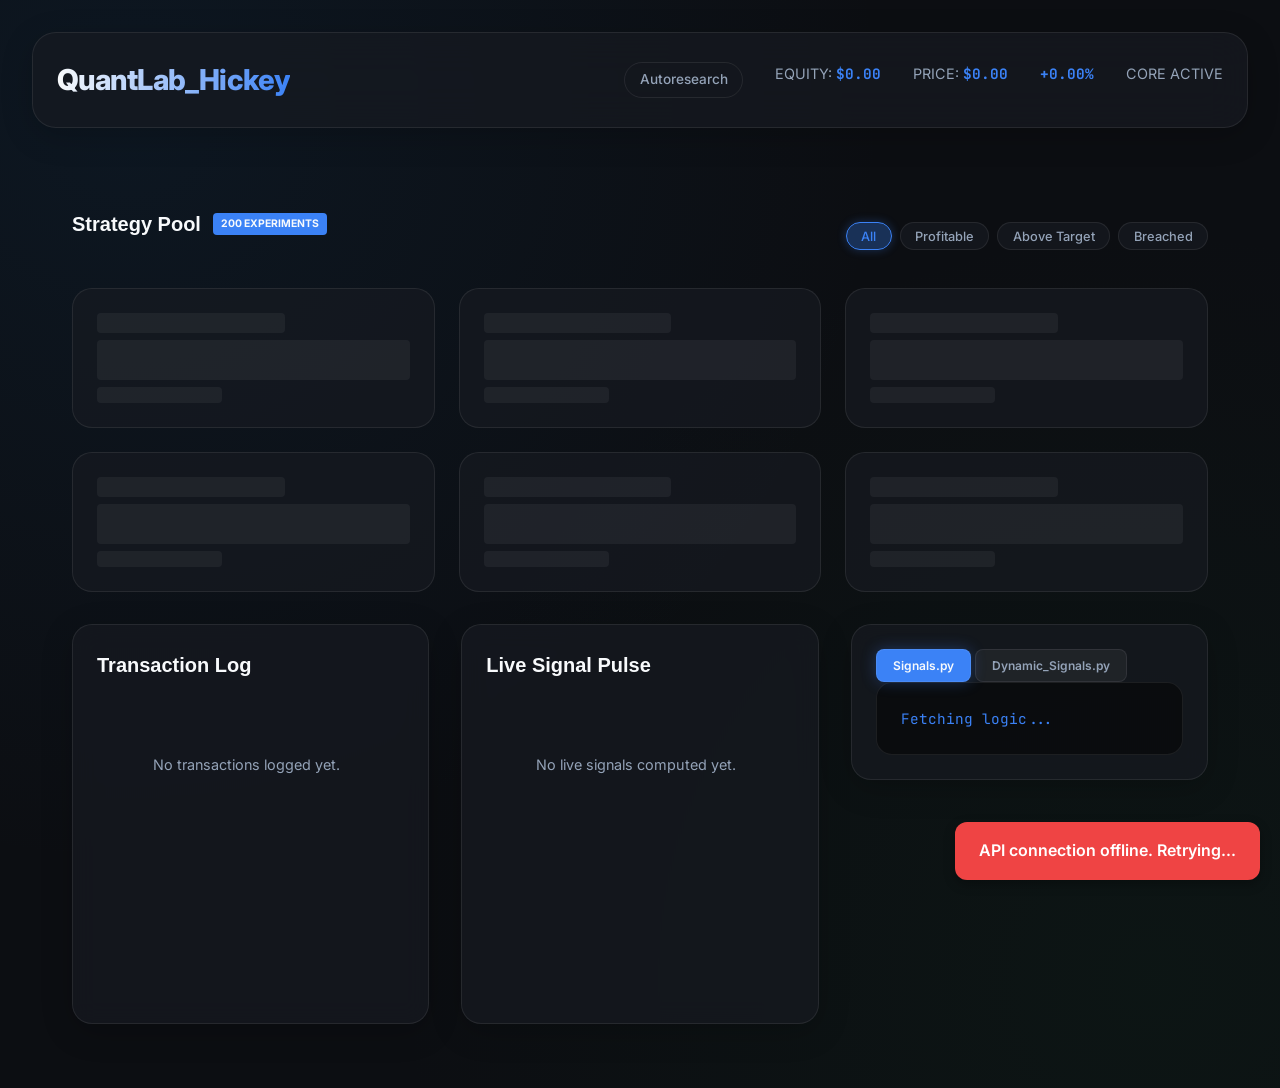
==== commit 8310fb04: "feat: implement remaining 4 dashboard gaps - Add click handler row delegation & details modal popup " ====
--- a/static/index.html
+++ b/static/index.html
@@ -26,6 +26,7 @@
             </div>
             <div class="stats-bar">
                 <a href="/static/autoresearch.html" style="color: var(--text-secondary); text-decoration: none; padding: 0.4rem 0.9rem; border-radius: 999px; font-size: 0.85rem; font-weight: 500; border: 1px solid var(--glass-border);">Autoresearch</a>
+                <span id="orphan-badge" class="orphan-badge" style="display:none;">⚠ ORPHANS: <span id="orphan-count">0</span></span>
                 <div class="stat-item">EQUITY: <span id="balance-display">$0.00</span></div>
                 <div class="stat-item">PRICE: <span id="last-price">$0.00</span></div>
                 <div class="stat-item" id="price-change-container"><span id="price-change">+0.00%</span></div>
@@ -37,6 +38,12 @@
             <section class="leaderboard">
                 <div class="section-header">
                     <h2>Strategy Pool <span class="badge" id="experiment-badge">200 EXPERIMENTS</span></h2>
+                    <div class="filter-chips" id="filter-chips">
+                        <button class="chip active" data-filter="all">All</button>
+                        <button class="chip" data-filter="profitable">Profitable</button>
+                        <button class="chip" data-filter="above-target">Above Target</button>
+                        <button class="chip" data-filter="breached">Breached</button>
+                    </div>
                 </div>
                 <div class="grid" id="experiment-list">
                     <!-- Strategy Cards injected here -->
--- a/static/style.css
+++ b/static/style.css
@@ -570,3 +570,153 @@
         grid-template-columns: 1fr;
     }
 }
+
+/* ── BREACHED strategy card state ──────────────────────────────────────────── */
+.strategy-card.breached {
+    opacity: 0.55;
+    border-color: rgba(239, 68, 68, 0.4);
+    filter: saturate(0.5);
+}
+.strategy-card.breached:hover {
+    transform: translateY(-4px) scale(1.01);
+    border-color: var(--accent-red);
+    box-shadow: 0 8px 24px rgba(239, 68, 68, 0.2);
+    opacity: 0.75;
+}
+/* Suppress the blue top-shimmer line on breached cards */
+.strategy-card.breached::before {
+    background: linear-gradient(90deg, transparent, var(--accent-red), transparent);
+}
+.breached-pill {
+    font-size: 0.6rem;
+    font-weight: 800;
+    letter-spacing: 0.08em;
+    text-transform: uppercase;
+    color: var(--accent-red);
+    background: rgba(239, 68, 68, 0.1);
+    border: 1px solid rgba(239, 68, 68, 0.35);
+    padding: 0.15rem 0.5rem;
+    border-radius: 4px;
+    white-space: nowrap;
+}
+
+/* ── Orphan badge in Trading Lab header ─────────────────────────────────────── */
+.orphan-badge {
+    display: inline-flex;
+    align-items: center;
+    gap: 0.25rem;
+    font-size: 0.72rem;
+    font-weight: 700;
+    letter-spacing: 0.05em;
+    color: oklch(85% 0.15 50);
+    background: oklch(50% 0.15 50 / 0.12);
+    border: 1px solid oklch(60% 0.15 50 / 0.35);
+    border-radius: 999px;
+    padding: 0.25rem 0.75rem;
+    animation: orphan-pulse 2s ease-in-out infinite;
+}
+@keyframes orphan-pulse {
+    0%, 100% { box-shadow: 0 0 0 0 oklch(60% 0.15 50 / 0.4); }
+    50% { box-shadow: 0 0 0 4px oklch(60% 0.15 50 / 0); }
+}
+@media (prefers-reduced-motion: reduce) {
+    .orphan-badge { animation: none; }
+}
+
+/* ── Clickable Rows for list views ────────────────────────────────────────── */
+.clickable-row {
+    cursor: pointer;
+    transition: background-color 0.2s, transform 0.2s;
+}
+.clickable-row:hover {
+    background-color: rgba(255, 255, 255, 0.03);
+    transform: translateX(4px);
+}
+
+/* ── Expandable Config Parameters ─────────────────────────────────────────── */
+.ar-params-grid {
+    display: grid;
+    grid-template-columns: repeat(auto-fit, minmax(200px, 1fr));
+    gap: 1.25rem;
+    margin-top: 1.25rem;
+}
+.ar-param-group {
+    display: flex;
+    flex-direction: column;
+    gap: 0.4rem;
+}
+.ar-param-label {
+    font-size: 0.7rem;
+    text-transform: uppercase;
+    letter-spacing: 0.08em;
+    color: var(--text-secondary);
+}
+.ar-param-input {
+    background: rgba(0, 0, 0, 0.4);
+    border: 1px solid var(--glass-border);
+    border-radius: 10px;
+    padding: 0.6rem 0.8rem;
+    color: var(--text-primary);
+    font-family: 'JetBrains Mono', monospace;
+    font-size: 0.85rem;
+    outline: none;
+    transition: border-color 0.2s, box-shadow 0.2s;
+}
+.ar-param-input:focus {
+    border-color: var(--accent-blue);
+    box-shadow: 0 0 0 2px var(--accent-glow);
+}
+
+/* ── SVG Sparkline Container ──────────────────────────────────────────────── */
+#sparkline-container {
+    padding: 0.75rem;
+    background: rgba(0, 0, 0, 0.25);
+    border-radius: 12px;
+    border: 1px solid var(--glass-border);
+    position: relative;
+    overflow: hidden;
+}
+#sparkline-container svg circle {
+    transition: r 0.15s ease, fill 0.15s ease;
+}
+#sparkline-container svg circle:hover {
+    r: 5;
+    fill: var(--accent-blue);
+}
+
+/* ── Section Header & Filter Chips ────────────────────────────────────────── */
+.section-header {
+    display: flex;
+    justify-content: space-between;
+    align-items: center;
+    margin-bottom: 1.5rem;
+    flex-wrap: wrap;
+    gap: 1rem;
+}
+.filter-chips {
+    display: flex;
+    gap: 0.5rem;
+    align-items: center;
+}
+.chip {
+    background: var(--glass-bg);
+    border: 1px solid var(--glass-border);
+    color: var(--text-secondary);
+    padding: 0.35rem 0.9rem;
+    border-radius: 999px;
+    font-size: 0.8rem;
+    font-weight: 500;
+    cursor: pointer;
+    transition: all 0.2s cubic-bezier(0.23, 1, 0.32, 1);
+}
+.chip:hover {
+    color: var(--text-primary);
+    border-color: var(--accent-blue);
+}
+.chip.active {
+    color: var(--accent-blue);
+    border-color: var(--accent-blue);
+    background: var(--accent-glow);
+    box-shadow: 0 0 10px var(--accent-glow);
+}
+
